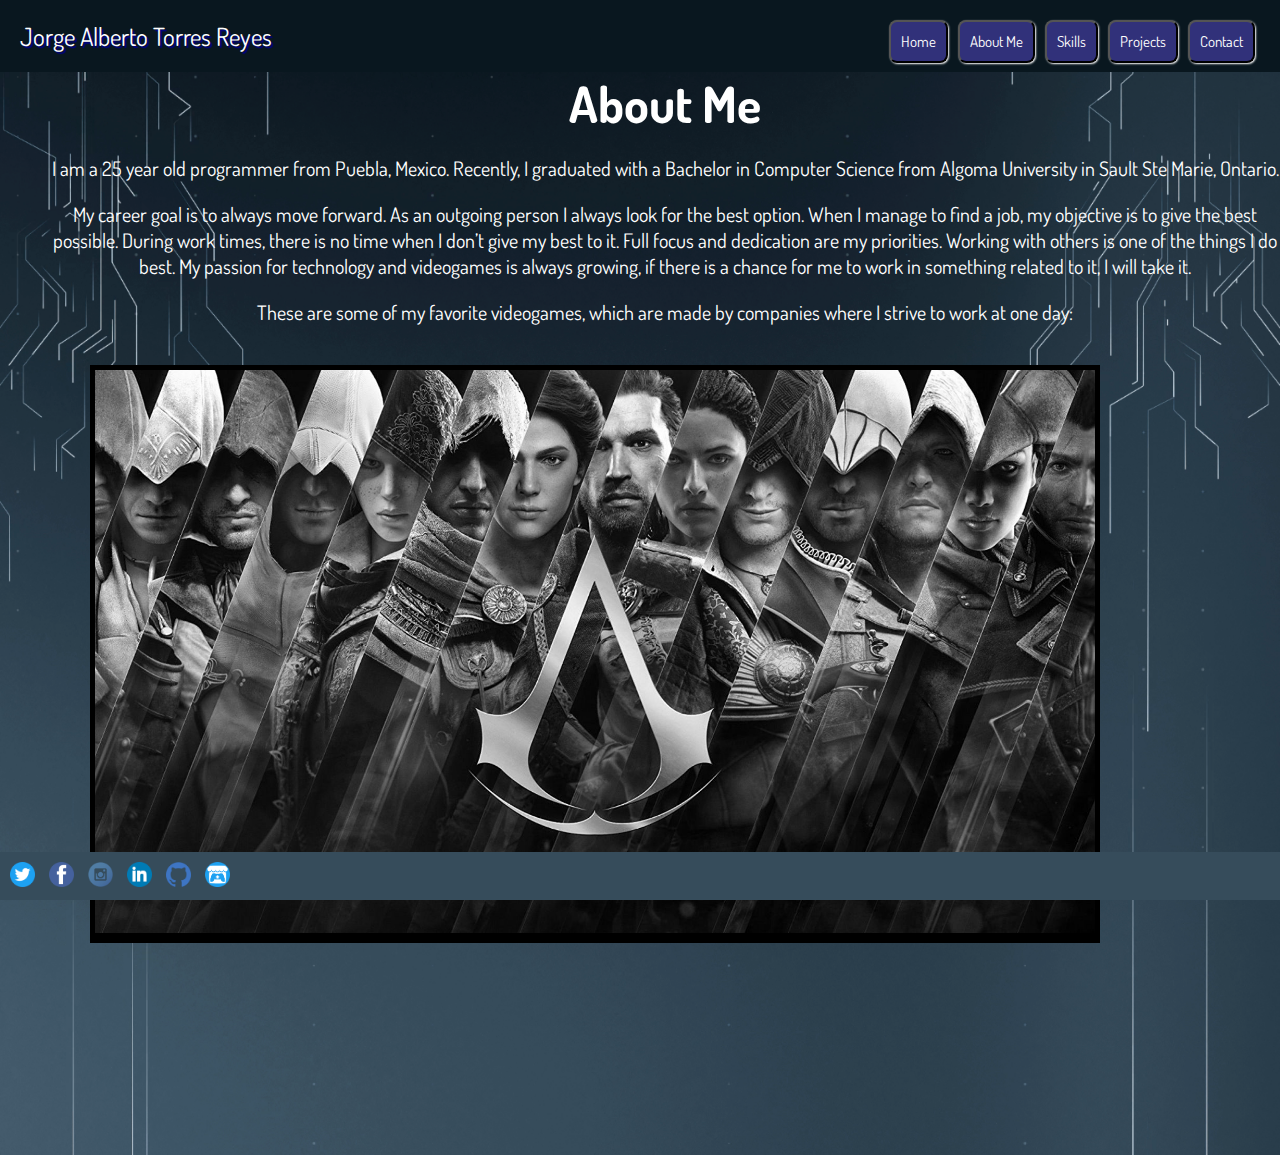
==== aboutMe.html @ 90fe96ae "Initial Commit" ====
<!-- Personal Webpage. By: Jorge Torres-->

<!DOCTYPE html>
<html lang="en">

<head>
    <meta charset="utf-8"/>
    <title>About Me - Jorge Torres Reyes</title>
    <link rel="stylesheet" href="css/styles.css">
    <link rel="preconnect" href="https://fonts.googleapis.com">
    <link rel="preconnect" href="https://fonts.gstatic.com" crossorigin>
    <link href="https://fonts.googleapis.com/css2?family=Dosis&family=Merriweather:wght@300&family=Roboto&family=Unna&display=swap" rel="stylesheet">
    <script src="https://ajax.googleapis.com/ajax/libs/jquery/3.6.0/jquery.min.js"></script>
</head>

<body>

    <header>
        <div class="navbar">
            Jorge Alberto Torres Reyes
            <div class="pagebuttons">
                <button onclick="window.location.href = './index.html'">Home</button> 
                <button onclick="window.location.href = './aboutMe.html'">About Me</button> 
                <button onclick="window.location.href = './skills.html';">Skills</button>
                <button onclick="window.location.href = './projects.html';">Projects</button>
                <button onclick="window.location.href = './contact.php';">Contact</button>
            </div>
        </div> 
    </header>

    <div class="AboutMeSection" id="aboutmelink">
        <h1>About Me</h1>
        <p>
            I am a 25 year old programmer from Puebla, Mexico. Recently, I graduated with a Bachelor in Computer Science from Algoma University
            in Sault Ste Marie, Ontario. 
        </p>
        <p>
            My career goal is to always move forward. As an outgoing person I always look for the best option. 
            When I manage to find a job, my objective is to give the best possible. During work times, there is no 
            time when I don’t give my best to it. Full focus and dedication are my priorities. Working with others is 
            one of the things I do best. My passion for technology and videogames is always growing, if there is a 
            chance for me to work in something related to it, I will take it.
        </p>
        <p>
            These are some of my favorite videogames, which are made by companies where I strive to work at one day:
        </p>

        <div class="Gallery">
            <figure><img class="mySlides" src="./Images/ACImageLarge.jpg" alt="acimage"></figure>
            <figure><img class="mySlides" src="./Images/bbimagelarge.jpg" alt="bbimage"></figure>
            <figure><img class="mySlides" src="./Images/erimagelarge.jpg" alt="erimage"></figure>
            <figure><img class="mySlides" src="./Images/hzdimagelarge.jpg" alt="hzimage"></figure>
        </div>
              

    </div>

    <footer>
        <button id="twitterbutton" onclick="window.open('https://twitter.com/georgeatr','_blank')"></button>
        <button id="facebookbutton" onclick="window.open('https://www.facebook.com/jorge.torres.50999','_blank')"></button>
        <button id="instagrambutton" onclick="window.open('https://www.instagram.com/_george_19/','_blank')"></button>
        <button id="linkedinbutton" onclick="window.open('https://www.linkedin.com/in/jorge-torres-reyes-7598b6181','_blank')"></button>
        <button id="githubbutton" onclick="window.open('https://github.com/georgeatr','_blank')"></button>
        <button id="itchiobutton" onclick="window.open('https://jorgeatr.itch.io/','_blank')"></button>
    </footer>

</body>

</html>
---- css/styles.css ----
body
{
    margin: 0;
    background-image: url("../Images/backgroundImg.png");
    background-size: cover;
    background-position: top center;
    background-repeat: no-repeat;
    background-attachment:fixed;
}

.homescreen
{
    display: flex;
    flex-direction: column;
    align-items: center;
    justify-content: center;
    height: 100vh;
}

#homescreentext
{
    text-align: center;
    color: white;
    font-family: "Dosis";
    font-size: 30px;
}

span.name
{
    color:red;
    font-weight: bold;
}

#mainpagebuttons button
{
    border-radius: 5px;
    padding: 20px;
    background-color: rgb(49, 49, 122);
    color: white;
    font-family: "Dosis";
    font-weight: bold;
    transition: .5s;
}
#mainpagebuttons button:hover
{
    transform: scale(1.2);
}

.homescreen img
{
    height: 200px;
    border-radius: 100%;
    margin-top: 20px;
    margin-bottom: 20px;
}

#homescreensocials button
{
    width: 50px;
    height: 50px;
    margin-right: 10px;
    transition: .5s;
}

#homescreensocials button:hover
{
    transform: scale(1.5);
}

header
{
    background-color: rgba(9,23,31,255);
    padding: 20px;
    position: sticky;
    z-index: 1;
    top: 0;
    color: white;
    font-family: "Dosis";
    font-size: 25px;
    text-shadow: 2px 2px 1px darkblue;
}

.pagebuttons
{
    float: right;
}

.pagebuttons button
{
    font-family: "Dosis";
    font-size: 15px;
    color: white;
    border-radius: 8px;
    box-shadow: 1px 1px 2px white;
    padding: 10px;
    margin-right: 5px;
    background-color: rgb(49, 49, 122);
    transition: .12s;
}

.pagebuttons button:hover
{
    transform: scale(1.2);
}

.AboutMeSection
{
    text-align: center;
    height: 100vh;
    color: white;
    font-family: "Dosis";
    font-size: 20px;
    margin-left: 50px;
}

.Gallery
{
    width: 90%;
    height: 90%;
    position: absolute;
    transform-style: preserve-3d;
    animation: rotation 50s infinite linear;
}

.Gallery figure
{
    display: block;
    position: absolute;
    background: black;
    overflow: hidden;
    border: solid 5px black;

}

.Gallery figure:nth-child(1) {transform: rotateY(0deg) translateZ(500px);}
.Gallery figure:nth-child(2) {transform: rotateY(90deg) translateZ(500px);}
.Gallery figure:nth-child(3) {transform: rotateY(180deg) translateZ(500px);}
.Gallery figure:nth-child(4) {transform: rotateY(270deg) translateZ(500px);}

.Gallery img
{
    filter: grayscale(1);
    cursor: pointer;
    transition: all .5s ease;
    width: 1000px;
}

.Gallery img:hover
{
    filter: grayscale(0);
}

@keyframes rotation{
    from{
        transform: rotateY(0deg);
    }to{
        transform: rotateY(360deg);
    }
}

h1
{
    margin: 0;
    font-size: 50px;
}

.SkillsSection
{
    height: 100vh;
    color: white;
    font-family: "Dosis";
    border: 3px solid gray;
    margin: 50px;
    box-shadow: 0px 10px 10px black;
}

h2
{
    font-size: 40px;
    background-color: rgba(0,0,0,.2);
    padding-top: 5px;
    padding-bottom: 5px;
    margin: 0;
}

.skillsColumn
{
    float: left;
    width: 33.33%;
    text-align: center;
    height: 90%;
    
}

.skillsColumn ul
{
    position: relative;
    background-color: rgba(49, 49, 122, .2);
    height: inherit;
    padding-top: 10px;
    padding-bottom: 10px;
    margin-left: 5px;
    margin-right: 5px;
    border-radius: 10px;
    font-size: 20px;
    transition: 1s;
}

.skillsColumn ul:hover
{
    background-color:rgba(49, 49, 122, 1);;
}

.skillsColumn li
{
    height: 10%;
}

.plcolumn
{
    float: left;
    width: 33.33%;
    text-align: center;
    height: 90%;
    
}

.plcolumn ul
{
    position: relative;
    background-color: rgba(49, 49, 122, .2);
    height: inherit;
    padding-top: 10px;
    padding-bottom: 10px;
    margin-left: 5px;
    margin-right: 5px;
    border-radius: 10px;
    font-size: 20px;
    transition: 1s;
}

.plcolumn ul:hover
{
    background-color:rgba(49, 49, 122, 1);;
}

.plcolumn li
{
    height: 10%;
}

.coursecolumn
{
    float: left;
    width: 33.33%;
    text-align: center;
    height: 90%;
    
}

.coursecolumn ul
{
    position: relative;
    background-color: rgba(49, 49, 122, .2);
    height: inherit;
    padding-top: 10px;
    padding-bottom: 10px;
    margin-left: 5px;
    margin-right: 5px;
    border-radius: 10px;
    font-size: 20px;
    transition: 1s;
}

.coursecolumn ul:hover
{
    background-color:rgba(49, 49, 122, 1);;
}

.coursecolumn li
{
    height: 10%;
}


.ProjectsSection
{
    font-family: "Dosis";
    margin-bottom: 50px;
}

h3
{
    margin: 0px;
    font-size: 50px;
    font-family: 'Dosis';
    color: white;
    text-align: center;
}

.TopProjectSection
{
    height: 100vh;
    display: flex;
    align-items: center;
    justify-content: center;
}

#mainGame
{
    height: 75%;
    width: 50%;
    border-radius: 100px;
    box-shadow: 10px 10px 8px black;
    background-image: url("../Images/leafladimage2.png");
    background-size: cover;
    background-position: top center;
    background-repeat: no-repeat;
    transition: .2s;
}

#mainGame:hover
{
    transform: scale(1.25);
}

#mainGameTitle
{ 
    font-size: 3vw;
    padding: 10px;
    text-align: center;
    text-shadow: 3px 3px black;
    color: white;
    background-color: rgba(0,0,0,.5);
    border-radius: 25px;
    margin-right: 25%;
    margin-left: 25%;
}

#mainGameText
{
    font-size: 1vw;
    color: white;
    background-color: rgba(0,0,0,.5);
    margin-right: 100px;
    margin-left: 100px;
    border-radius: 10px;
    padding: 20px;
}

.GameCollection
{
    display: grid;
    grid-template-columns: 50% 50%;
    text-align: center;
    height: 100vh;
}

h4
{
    margin: 0;
    font-size: 2.5vw;
    text-shadow: 3px 3px black;
    color: white;
    background-color: rgba(0,0,0,.5);
    border-radius: 25px;
    margin-right: 25%;
    margin-left: 25%;
    
}

.GameCollection p
{
    color: white;
    position: relative;
    top: 20%;
    font-size: 2vh;
    background-color:  rgba(0,0,0,.5);
    margin-right: 100px;
    margin-left: 100px;
    padding: 25px;
    border-radius: 10px;

}
.GameCollection p#visible {
    overflow: visible;
}
.GameCollection p#auto {
    overflow: auto;
}
.GameCollection p#scroll {
    overflow: scroll;
}
.GameCollection p#hidden {
    overflow: hidden;
}

#game2
{
    height: 100%;
    margin-left: 10px;
    border-radius: 25px;
    box-shadow: 5px 5px 8px black;
    background-image: url("../Images/Remembermepic2.png");
    background-size: cover;
    background-position: top center;
    background-repeat: no-repeat;
    transition:  .2s;
}

#game2:hover
{
    transform: scale(1.2);
}

#game3
{
    height: 100%;
    margin-right: 10px;
    margin-left: 10px;
    border-radius: 25px;
    box-shadow: 5px 5px 8px black;
    background-image: url("../Images/PN3.png");
    background-size: cover;
    background-position: top center;
    background-repeat: no-repeat;
    transition: .2s;
}

#game3:hover
{
    transform: scale(1.2);
}

#game4
{
    height: 100%;
    border-radius: 25px;
    margin-top: 10px;
    margin-left: 10px;
    box-shadow: 5px 5px 8px black;
    background-image: url("../Images/AggaryPic2.png");
    background-size: cover;
    background-position: top center;
    background-repeat: no-repeat;
    transition: .2s;
    
}

#game4:hover
{
    transform: scale(1.2);
}

#game5
{
    height: 100%;
    border-radius: 25px;
    margin-top: 10px;
    margin-right: 10px;
    margin-left: 10px;
    box-shadow: 5px 5px 8px black;
    background-image: url("../Images/CookieRageImage.png");
    background-size: cover;
    background-position: top center;
    background-repeat: no-repeat;
    transition: .2s;
}

#game5:hover
{
    transform: scale(1.2);
}

h5
{
    margin-top: 0;
    font-size: 50px;
    font-family: 'Unna';
    color: white;
    text-align: center;
}

.ContactSection
{
    text-align:center;
    color: white;
    font-family: "Unna";
    height: 70vh;
    padding-top: 250px;
    padding-left: 100px;
    padding-right: 100px;
}

footer
{
    background-color: rgba(54,76,91,255);
    z-index: 1;
    position: fixed;
    padding: 10px;
    bottom: 0;
    width: 100%;
}

footer button
{
    margin-right: 10px;
    transition: .5s;
    cursor: pointer;
}

footer button:hover
{
    transform: scale(1.5);
}

#twitterbutton
{
    background-image: url("../Images/twitterpng.png");
    background-size: cover;
    height: 25px;
    width: 25px;
    border: none;
    background-color: rgba(0,0,0,.0);
}

#facebookbutton
{
    background-image: url("../Images/facebookpng.png");
    background-size: cover;
    height: 25px;
    width: 25px;
    border: none;
    background-color: rgba(0,0,0,.0);
}

#instagrambutton
{
    background-image: url("../Images/instagrampng.png");
    background-size: cover;
    height: 25px;
    width: 25px;
    border: none;
    background-color: rgba(0,0,0,.0);
}

#linkedinbutton
{
    background-image: url("../Images/linkedinpng.png");
    background-size: cover;
    height: 25px;
    width: 25px;
    border: none;
    background-color: rgba(0,0,0,.0);
}

#githubbutton
{
    background-image: url("../Images/githubpng.png");
    background-size: cover;
    height: 25px;
    width: 25px;
    border: none;
    background-color: rgba(0,0,0,.0);
}

#itchiobutton
{
    background-image: url("../Images/itchiopng.png");
    background-size: cover;
    height: 25px;
    width: 25px;
    border: none;
    background-color: rgba(0,0,0,.0);
}
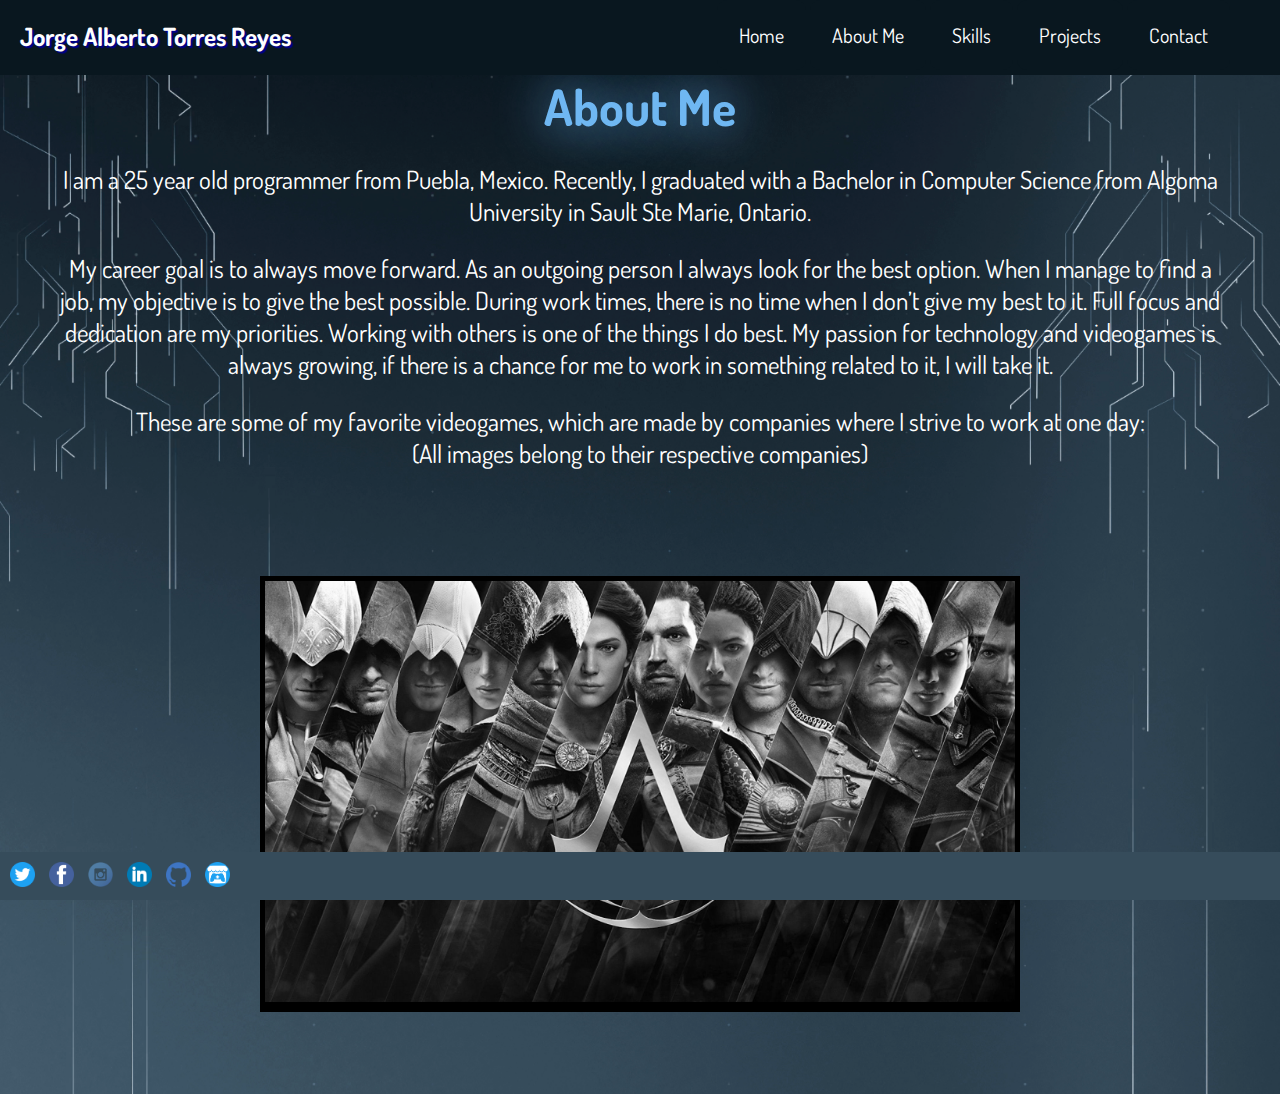
==== commit 160be07d: "Functions for project section" ====
--- a/aboutMe.html
+++ b/aboutMe.html
@@ -11,13 +11,14 @@
     <link rel="preconnect" href="https://fonts.gstatic.com" crossorigin>
     <link href="https://fonts.googleapis.com/css2?family=Dosis&family=Merriweather:wght@300&family=Roboto&family=Unna&display=swap" rel="stylesheet">
     <script src="https://ajax.googleapis.com/ajax/libs/jquery/3.6.0/jquery.min.js"></script>
+    <script src="js/functions.js"></script>
 </head>
 
 <body>
 
     <header>
         <div class="navbar">
-            Jorge Alberto Torres Reyes
+            <p id="headername">Jorge Alberto Torres Reyes</p>
             <div class="pagebuttons">
                 <button onclick="window.location.href = './index.html'">Home</button> 
                 <button onclick="window.location.href = './aboutMe.html'">About Me</button> 
@@ -42,7 +43,8 @@
             chance for me to work in something related to it, I will take it.
         </p>
         <p>
-            These are some of my favorite videogames, which are made by companies where I strive to work at one day:
+            These are some of my favorite videogames, which are made by companies where I strive to work at one day:<br>
+            (All images belong to their respective companies)
         </p>
 
         <div class="Gallery">
--- a/css/styles.css
+++ b/css/styles.css
@@ -8,6 +8,58 @@
     background-repeat: no-repeat;
     background-attachment:fixed;
 }
+
+/*-------------------------------------Header----------------------------------*/
+
+header
+{
+    background-color: rgba(9,23,31,1);
+    height: 75px;
+    position: sticky;
+    z-index: 1;
+    top: 0;
+}
+
+#headername
+{
+    float: left;
+    color: white;
+    margin: 0;
+    padding: 20px;
+    font-family: "Dosis";
+    font-size: 25px;
+    text-shadow: 2px 2px 1px darkblue;
+    font-weight: bold;
+}
+
+.pagebuttons
+{
+    float: right;
+    position: relative;
+    margin-right: 50px;
+}
+
+.pagebuttons button
+{
+    font-family: "Dosis";
+    padding: 22px;
+    font-size: 20px;
+    color: white;
+    background-color: rgba(9,23,31,1);
+    border: none;
+    border-radius: 10px;
+    transition: .5s;
+}
+
+.pagebuttons button:hover
+{
+    transform:translateY(20px);
+    color: #8FCDFF;
+    opacity: .8;
+    cursor:pointer;
+}
+
+/*--------------------------------Home Screen----------------------------*/
 
 .homescreen
 {
@@ -21,26 +73,37 @@
 #homescreentext
 {
     text-align: center;
-    color: white;
+    color: #8FCDFF;
     font-family: "Dosis";
     font-size: 30px;
 }
 
+#hwtext
+{
+    font-size: 50px;
+    font-weight: bold;
+    text-shadow: 0 0 10px #6FB7F2;
+    margin-bottom: 0;
+}
+
 span.name
 {
-    color:red;
+    color: #6FB7F2;
+    text-shadow: 0 0 10px ;
     font-weight: bold;
 }
 
 #mainpagebuttons button
 {
-    border-radius: 5px;
+    border-radius: 50px;
     padding: 20px;
-    background-color: rgb(49, 49, 122);
-    color: white;
+    background-color: #F2BF6F;
+    color: #A6762B;
+    font-size: 20px;
     font-family: "Dosis";
     font-weight: bold;
     transition: .5s;
+    box-shadow: 0px 0px 6px white;
 }
 #mainpagebuttons button:hover
 {
@@ -53,6 +116,7 @@
     border-radius: 100%;
     margin-top: 20px;
     margin-bottom: 20px;
+    border: 5px solid white;
 }
 
 #homescreensocials button
@@ -68,59 +132,45 @@
     transform: scale(1.5);
 }
 
-header
-{
-    background-color: rgba(9,23,31,255);
-    padding: 20px;
-    position: sticky;
-    z-index: 1;
-    top: 0;
-    color: white;
-    font-family: "Dosis";
+/*--------------------------About Me Section-----------------------------------------*/
+
+.AboutMeSection
+{
+    text-align: center;
+    height: 100vh;
+    color: white;
+    font-family: "Dosis";
+    font-size: 20px;
+}
+
+h1
+{
+    margin: 0;
+    font-size: 50px;
+    font-weight: bold;
+    color:#6FB7F2;
+    text-shadow: 0 0 50px #6FB7F2;
+}
+
+.AboutMeSection p
+{
+    color:white;
     font-size: 25px;
-    text-shadow: 2px 2px 1px darkblue;
-}
-
-.pagebuttons
-{
-    float: right;
-}
-
-.pagebuttons button
-{
-    font-family: "Dosis";
-    font-size: 15px;
-    color: white;
-    border-radius: 8px;
-    box-shadow: 1px 1px 2px white;
-    padding: 10px;
-    margin-right: 5px;
-    background-color: rgb(49, 49, 122);
-    transition: .12s;
-}
-
-.pagebuttons button:hover
-{
-    transform: scale(1.2);
-}
-
-.AboutMeSection
-{
-    text-align: center;
-    height: 100vh;
-    color: white;
-    font-family: "Dosis";
-    font-size: 20px;
     margin-left: 50px;
+    margin-right: 50px;
 }
 
 .Gallery
 {
-    width: 90%;
-    height: 90%;
+    width: 100%;
+    height: 600px;
+    margin: 0;
     position: absolute;
+    display: flex;
+    justify-content: center;
+    align-items: center;
     transform-style: preserve-3d;
-    animation: rotation 50s infinite linear;
+    animation: rotation 30s infinite linear;
 }
 
 .Gallery figure
@@ -143,7 +193,7 @@
     filter: grayscale(1);
     cursor: pointer;
     transition: all .5s ease;
-    width: 1000px;
+    width: 750px;
 }
 
 .Gallery img:hover
@@ -159,26 +209,25 @@
     }
 }
 
-h1
-{
-    margin: 0;
-    font-size: 50px;
-}
+/*-------------------------------------------------Skills Section----------------------------------------*/
+
 
 .SkillsSection
 {
     height: 100vh;
-    color: white;
     font-family: "Dosis";
     border: 3px solid gray;
     margin: 50px;
+    color: white;
     box-shadow: 0px 10px 10px black;
 }
 
 h2
 {
     font-size: 40px;
-    background-color: rgba(0,0,0,.2);
+    color: #6FB7F2;
+    font-weight: bold;
+    text-shadow: 0 0 8px ;
     padding-top: 5px;
     padding-bottom: 5px;
     margin: 0;
@@ -284,6 +333,8 @@
 }
 
 
+/*-----------------------------------------------------Project Section----------------------------------*/
+
 .ProjectsSection
 {
     font-family: "Dosis";
@@ -292,16 +343,19 @@
 
 h3
 {
-    margin: 0px;
+    margin: 0;
     font-size: 50px;
     font-family: 'Dosis';
-    color: white;
+    font-weight: bold;
+    color: #6FB7F2;
+    text-shadow: 0 0 50px #6FB7F2;
     text-align: center;
 }
 
 .TopProjectSection
 {
-    height: 100vh;
+    height: 900px;
+    width: 100%;
     display: flex;
     align-items: center;
     justify-content: center;
@@ -323,6 +377,7 @@
 #mainGame:hover
 {
     transform: scale(1.25);
+    cursor: pointer;
 }
 
 #mainGameTitle
@@ -412,6 +467,7 @@
 #game2:hover
 {
     transform: scale(1.2);
+    cursor: pointer;
 }
 
 #game3
@@ -431,6 +487,7 @@
 #game3:hover
 {
     transform: scale(1.2);
+    cursor: pointer;
 }
 
 #game4
@@ -451,6 +508,7 @@
 #game4:hover
 {
     transform: scale(1.2);
+    cursor: pointer;
 }
 
 #game5
@@ -471,16 +529,19 @@
 #game5:hover
 {
     transform: scale(1.2);
+    cursor: pointer;
 }
 
 h5
 {
     margin-top: 0;
     font-size: 50px;
-    font-family: 'Unna';
-    color: white;
-    text-align: center;
-}
+    font-family: "Dosis";
+    color: white;
+    text-align: center;
+}
+
+/*----------------------------------------Contact Section--------------------------------------*/
 
 .ContactSection
 {
@@ -492,6 +553,8 @@
     padding-left: 100px;
     padding-right: 100px;
 }
+
+/*-------------------------------------------Footer---------------------------------------------*/
 
 footer
 {
